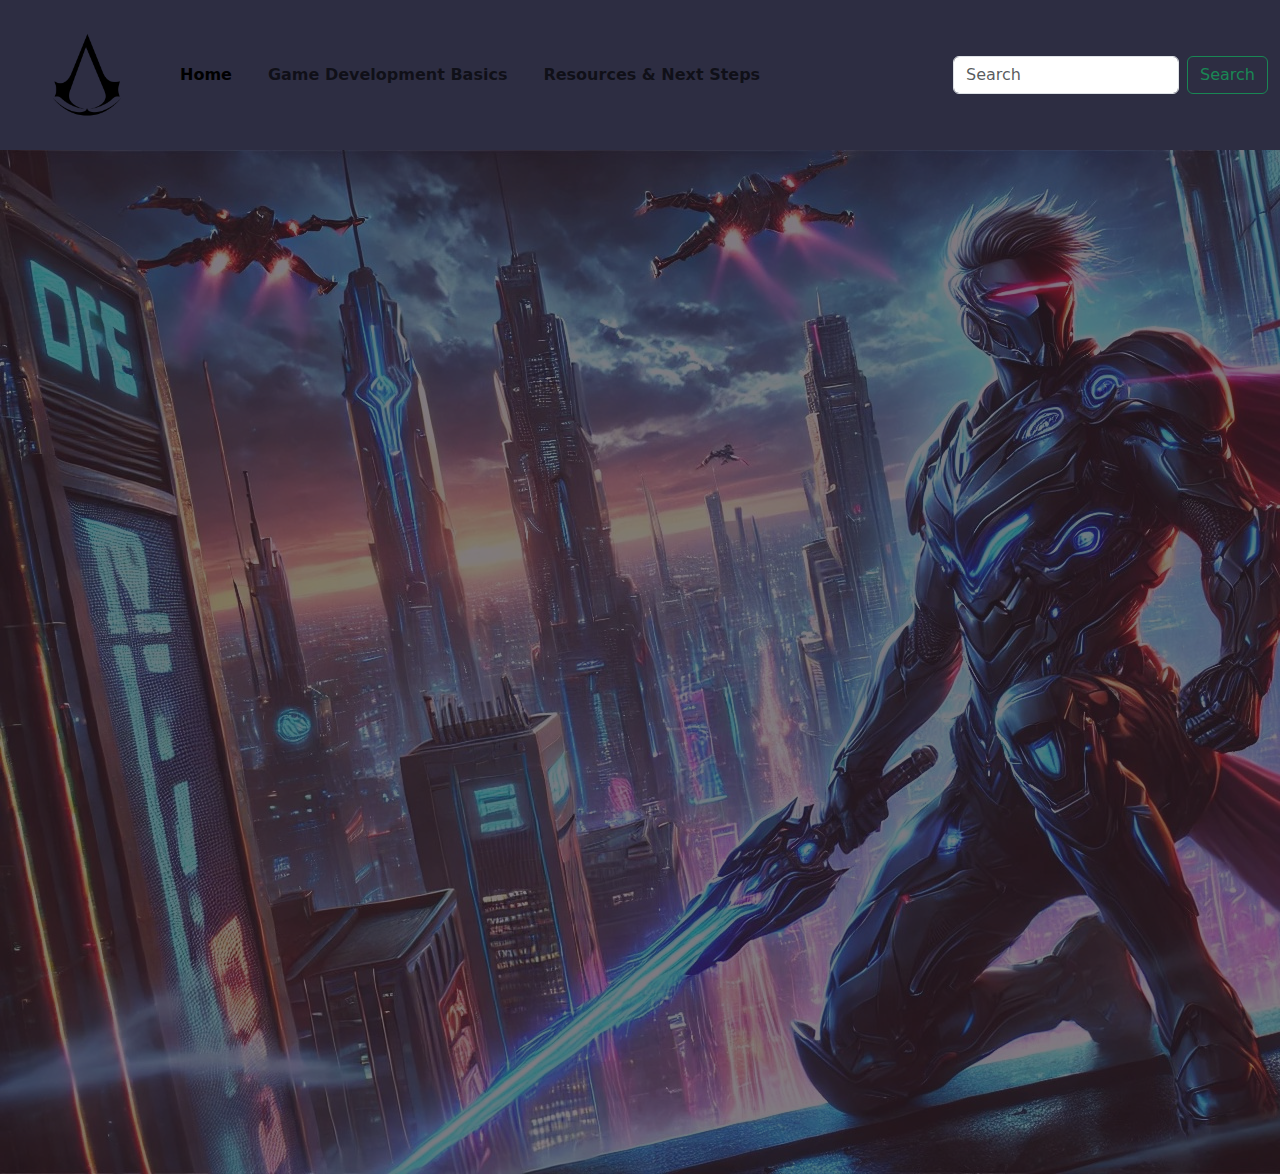
==== copy_task.html @ aa67c75e "e" ====
<!DOCTYPE html>
<html lang="en">
<head>
    <meta charset="UTF-8">
    <meta http-equiv="X-UA-Compatible" content="IE=edge">
    <meta name="viewport" content="width=device-width, initial-scale=1.0">
    <link href="https://cdn.jsdelivr.net/npm/bootstrap@5.3.3/dist/css/bootstrap.min.css" rel="stylesheet" integrity="sha384-QWTKZyjpPEjISv5WaRU9OFeRpok6YctnYmDr5pNlyT2bRjXh0JMhjY6hW+ALEwIH" crossorigin="anonymous">
    <link rel="stylesheet" href="styles/copy_style.css">
    <title>Copy</title>

</head>
<body>
    <nav class="navbar navbar-expand-lg">
        <div class="container-fluid">
            <div><img id="logo"src="images/logo.png" alt=""></div>
            <button class="navbar-toggler" type="button" data-bs-toggle="collapse" data-bs-target="#navbarSupportedContent" aria-controls="navbarSupportedContent" aria-expanded="false" aria-label="Toggle navigation">
                <span class="navbar-toggler-icon"></span>
            </button>
            <div class="collapse navbar-collapse" id="navbarSupportedContent">
                <ul class="navbar-nav me-auto mb-2 mb-lg-0">
                    <li class="nav-item grid-box">
                        <a class="nav-link active" href="#">Home</a>
                    </li>
                    <li class="nav-item grid-box">
                        <a class="nav-link" href="#">Game Development Basics</a>
                    </li>
                    <li class="nav-item grid-box">
                        <a class="nav-link" href="#"> Resources & Next Steps</a>
                    </li>
                </ul>
                <form class="d-flex" role="search">
                    <input class="form-control me-2" type="search" placeholder="Search" aria-label="Search">
                    <button class="btn btn-outline-success" type="submit">Search</button>
                </form>
            </div>
        </div>
    </nav>
    <section class="content">
        <img src="bg_img.png">
    </section>




</body>
</html>
---- styles/copy_style.css ----
:root{
    --primary-color: #2d2d42;
    --accent-color: #f8f32d;
    --secondary-color: #8d99ae;
    --bg-color: #000000;
    --txt: #ffffff;
}

body{
    color: #fff !important;

}
nav{
    background-color: var(--primary-color);
    color: var(--txt) !important;
    height: 150px;
}
nav li a:hover{
    background-color: var(--accent-color);
}


.grid-box {
    color: #fff;
    font-weight: bold;
    padding: 10px;
}

#logo{
    width:150px;
}
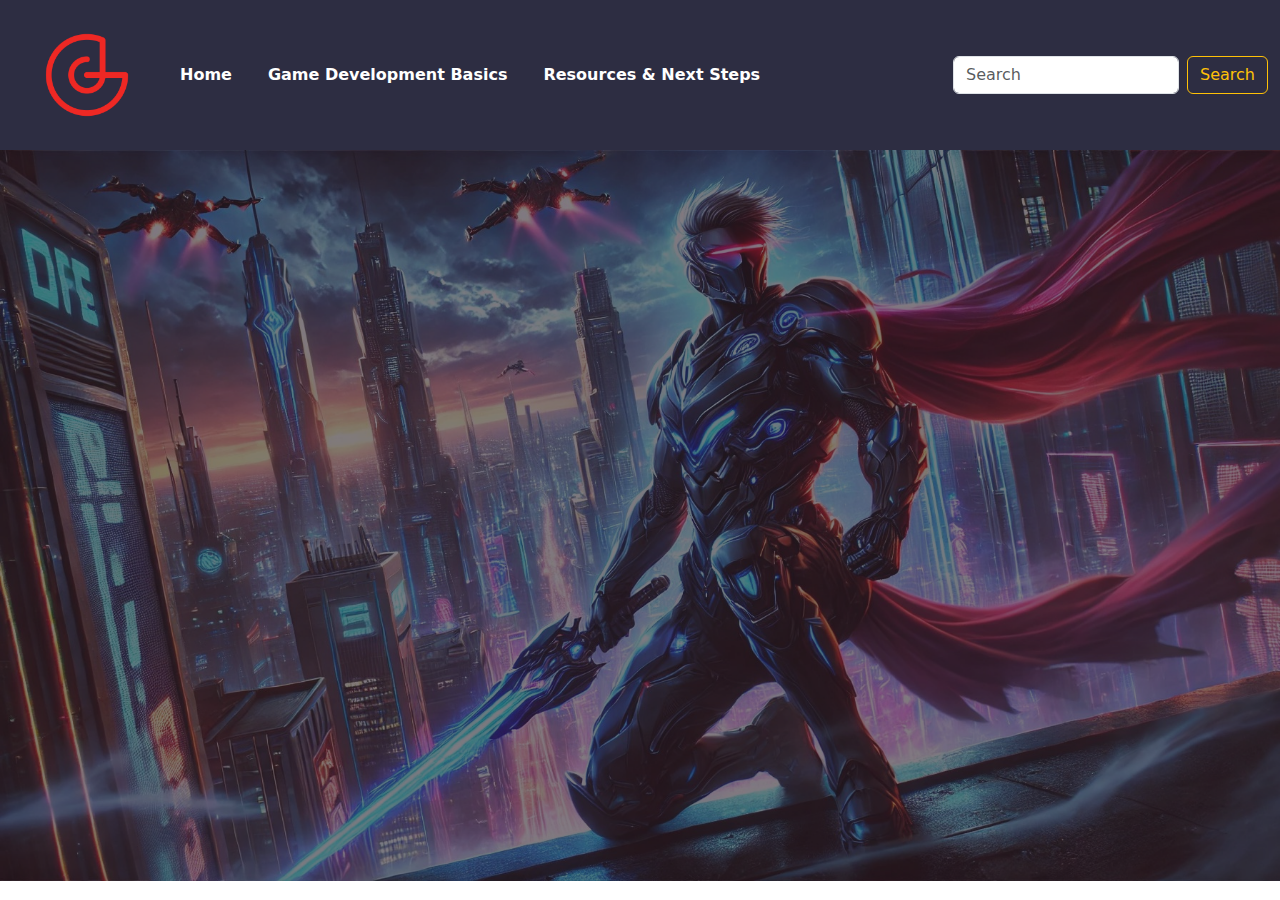
==== commit 77edabcb: "pushin" ====
--- a/copy_task.html
+++ b/copy_task.html
@@ -12,14 +12,14 @@
 <body>
     <nav class="navbar navbar-expand-lg">
         <div class="container-fluid">
-            <div><img id="logo"src="images/logo.png" alt=""></div>
-            <button class="navbar-toggler" type="button" data-bs-toggle="collapse" data-bs-target="#navbarSupportedContent" aria-controls="navbarSupportedContent" aria-expanded="false" aria-label="Toggle navigation">
+            <div><img id="logo"src="images/logologofrfr.png"></div>
+            <button class="navbar-toggler btn-outline-warning" type="button" data-bs-toggle="collapse" data-bs-target="#navbarSupportedContent" aria-controls="navbarSupportedContent" aria-expanded="false" aria-label="Toggle navigation">
                 <span class="navbar-toggler-icon"></span>
             </button>
             <div class="collapse navbar-collapse" id="navbarSupportedContent">
                 <ul class="navbar-nav me-auto mb-2 mb-lg-0">
                     <li class="nav-item grid-box">
-                        <a class="nav-link active" href="#">Home</a>
+                        <a class="nav-link active txt-muted" href="#">Home</a>
                     </li>
                     <li class="nav-item grid-box">
                         <a class="nav-link" href="#">Game Development Basics</a>
@@ -30,13 +30,16 @@
                 </ul>
                 <form class="d-flex" role="search">
                     <input class="form-control me-2" type="search" placeholder="Search" aria-label="Search">
-                    <button class="btn btn-outline-success" type="submit">Search</button>
+                    <button class="btn btn-outline-warning" type="submit">Search</button>
                 </form>
             </div>
         </div>
     </nav>
     <section class="content">
-        <img src="bg_img.png">
+        <div>
+            <img class="col-12" src="images/bg_img.png">
+        </div>
+        
     </section>
 
 
--- a/styles/copy_style.css
+++ b/styles/copy_style.css
@@ -6,17 +6,20 @@
     --txt: #ffffff;
 }
 
-body{
-    color: #fff !important;
-
-}
 nav{
     background-color: var(--primary-color);
-    color: var(--txt) !important;
     height: 150px;
 }
+
+.nav_link{
+    font-size: 310px; 
+}
+
+nav li a{
+    color: var(--txt) !important;
+}
 nav li a:hover{
-    background-color: var(--accent-color);
+    color: var(--accent-color) !important;
 }
 
 
